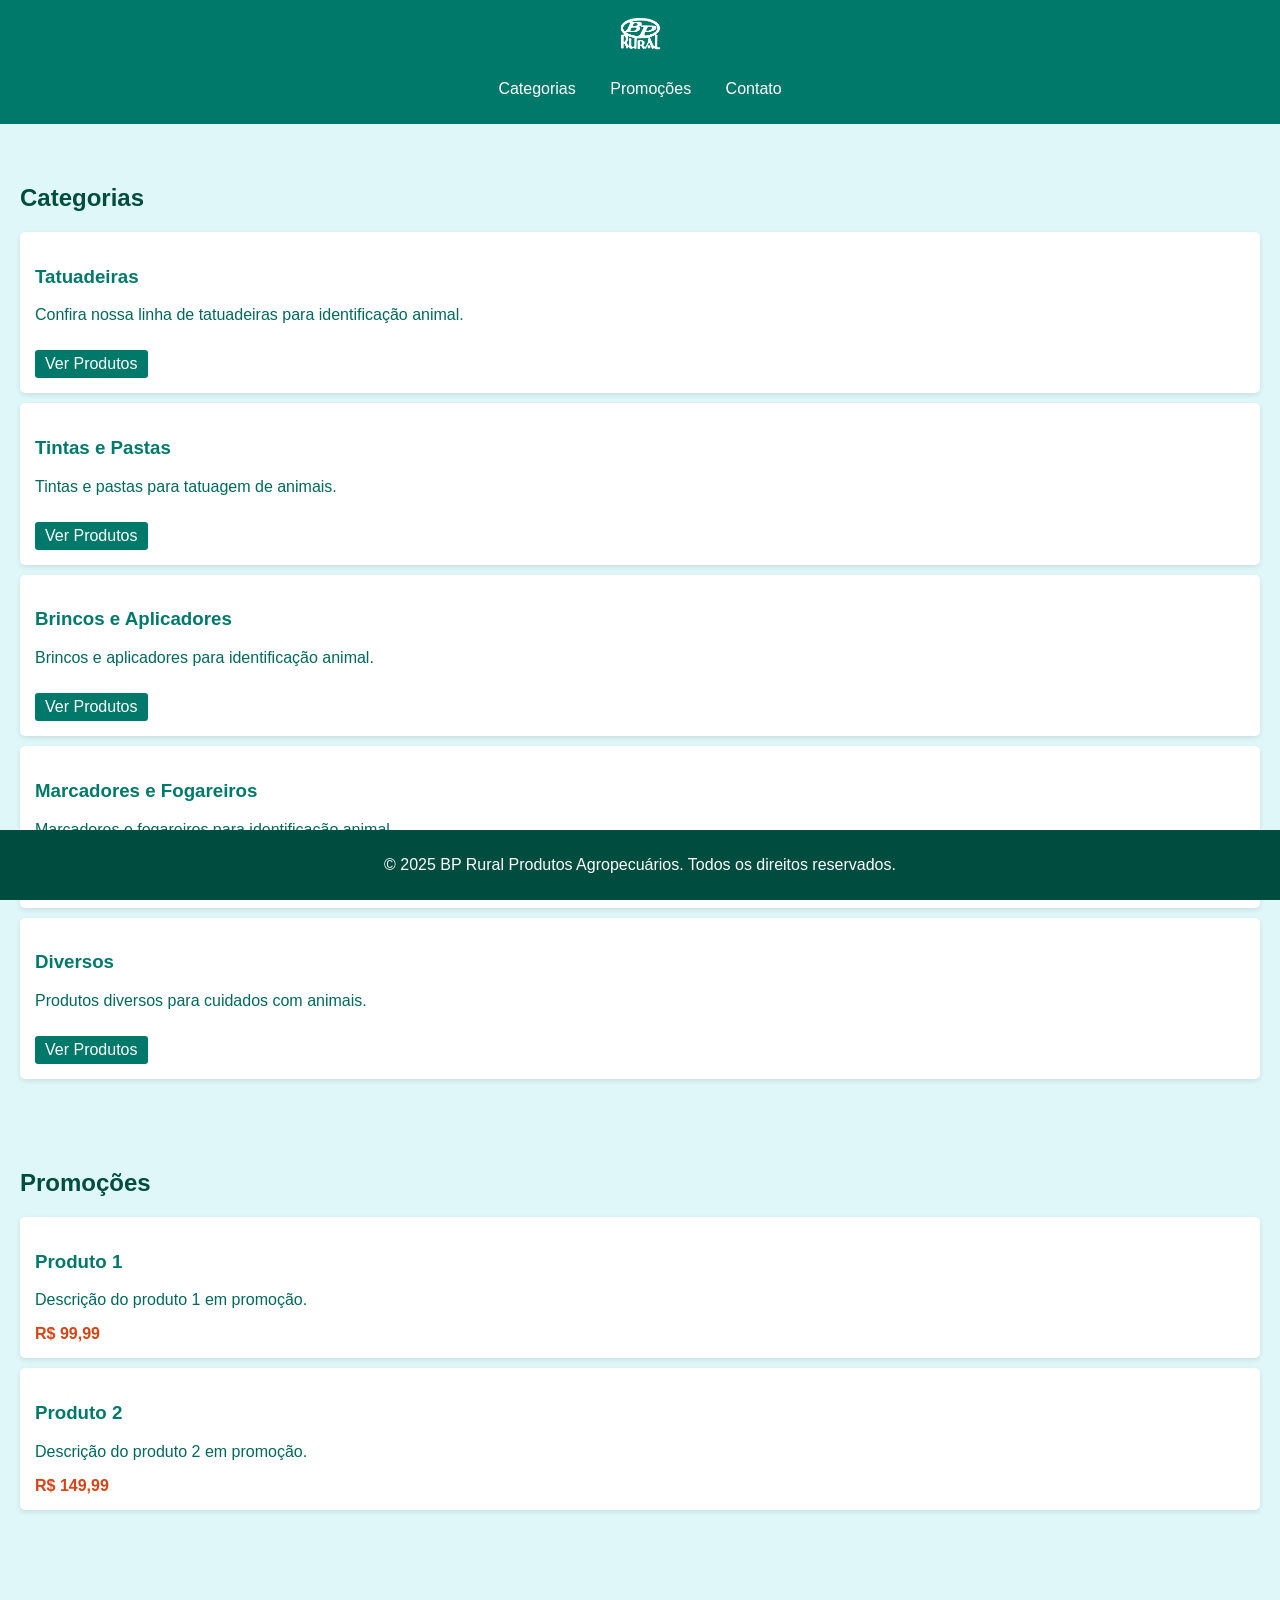
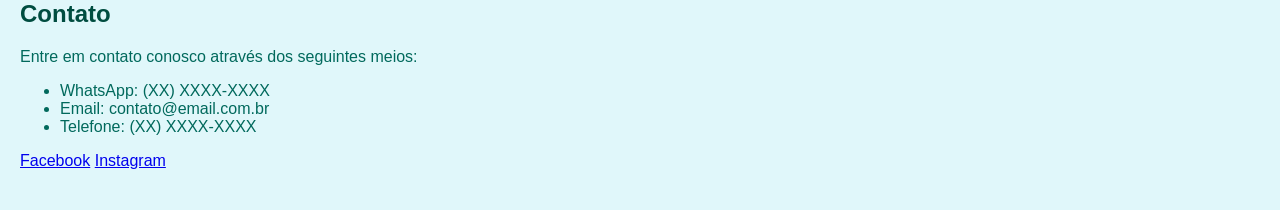
==== index.html @ 62a2b4eb "Add files via upload" ====
<!DOCTYPE html>
<html lang="pt-BR">
<head>
    <meta charset="UTF-8">
    <meta name="viewport" content="width=device-width, initial-scale=1.0">
    <title>BP Rural Produtos Agropecuários</title>
    <link rel="stylesheet" href="style.css">
</head>
<body>
    <header>
        <div class="logo">
            <img src="logo_branca.png" alt="BP Rural Produtos Agropecuários">
        </div>
        <nav>
            <ul>
                <li><a href="#categorias">Categorias</a></li>
                <li><a href="#promocoes">Promoções</a></li>
                <li><a href="#contato">Contato</a></li>
            </ul>
        </nav>
    </header>

    <section id="categorias">
        <h2>Categorias</h2>
        <div class="categoria">
            <h3>Tatuadeiras</h3>
            <p>Confira nossa linha de tatuadeiras para identificação animal.</p>
            <a href="http://www.schilin.com.br/veterinaria/tatuadeiras" target="_blank">Ver Produtos</a>
        </div>
        <div class="categoria">
            <h3>Tintas e Pastas</h3>
            <p>Tintas e pastas para tatuagem de animais.</p>
            <a href="https://www.ruralban.com/identificacao-animal/tatuagem" target="_blank">Ver Produtos</a>
        </div>
        <div class="categoria">
            <h3>Brincos e Aplicadores</h3>
            <p>Brincos e aplicadores para identificação animal.</p>
            <a href="https://www.ruralban.com/identificacao-animal/brincos-aplicadores" target="_blank">Ver Produtos</a>
        </div>
        <div class="categoria">
            <h3>Marcadores e Fogareiros</h3>
            <p>Marcadores e fogareiros para identificação animal.</p>
            <a href="https://www.polite.com.br/marcadores-ct-39-168429.htm" target="_blank">Ver Produtos</a>
        </div>
        <div class="categoria">
            <h3>Diversos</h3>
            <p>Produtos diversos para cuidados com animais.</p>
            <a href="https://www.walmur.com.br/produtos/categoria/para-casco" target="_blank">Ver Produtos</a>
        </div>
    </section>

    <section id="promocoes">
        <h2>Promoções</h2>
        <div class="produto">
            <h3>Produto 1</h3>
            <p>Descrição do produto 1 em promoção.</p>
            <span class="preco">R$ 99,99</span>
        </div>
        <div class="produto">
            <h3>Produto 2</h3>
            <p>Descrição do produto 2 em promoção.</p>
            <span class="preco">R$ 149,99</span>
        </div>
    </section>

    <section id="contato">
        <h2>Contato</h2>
        <p>Entre em contato conosco através dos seguintes meios:</p>
        <ul>
            <li>WhatsApp: (XX) XXXX-XXXX</li>
            <li>Email: contato@email.com.br</li>
            <li>Telefone: (XX) XXXX-XXXX</li>
        </ul>
        <div class="redes-sociais">
            <a href="#" target="_blank">Facebook</a>
            <a href="#" target="_blank">Instagram</a>
        </div>
    </section>

    <footer>
        <p>&copy; 2025 BP Rural Produtos Agropecuários. Todos os direitos reservados.</p>
    </footer>
</body>
</html>
---- style.css ----
body {
    font-family: Arial, sans-serif;
    margin: 0;
    padding: 0;
    background-color: #e0f7fa;
    color: #00695c;
}

header {
    background-color: #00796b;
    color: white;
    padding: 10px 20px;
    text-align: center;
}

header .logo img {
    height: 50px;
}

nav ul {
    list-style: none;
    padding: 0;
}

nav ul li {
    display: inline;
    margin: 0 15px;
}

nav ul li a {
    color: white;
    text-decoration: none;
}

section {
    padding: 20px;
    margin: 20px 0;
}

h2 {
    color: #004d40;
}

.categoria, .produto {
    background-color: white;
    padding: 15px;
    margin: 10px 0;
    border-radius: 5px;
    box-shadow: 0 2px 5px rgba(0,0,0,0.1);
}

.categoria h3, .produto h3 {
    color: #00796b;
}

.categoria a, .produto a {
    display: inline-block;
    margin-top: 10px;
    padding: 5px 10px;
    background-color: #00796b;
    color: white;
    text-decoration: none;
    border-radius: 3px;
}

.preco {
    font-weight: bold;
    color: #d84315;
}

footer {
    background-color: #004d40;
    color: white;
    text-align: center;
    padding: 10px 0;
    position: fixed;
    width: 100%;
    bottom: 0;
}
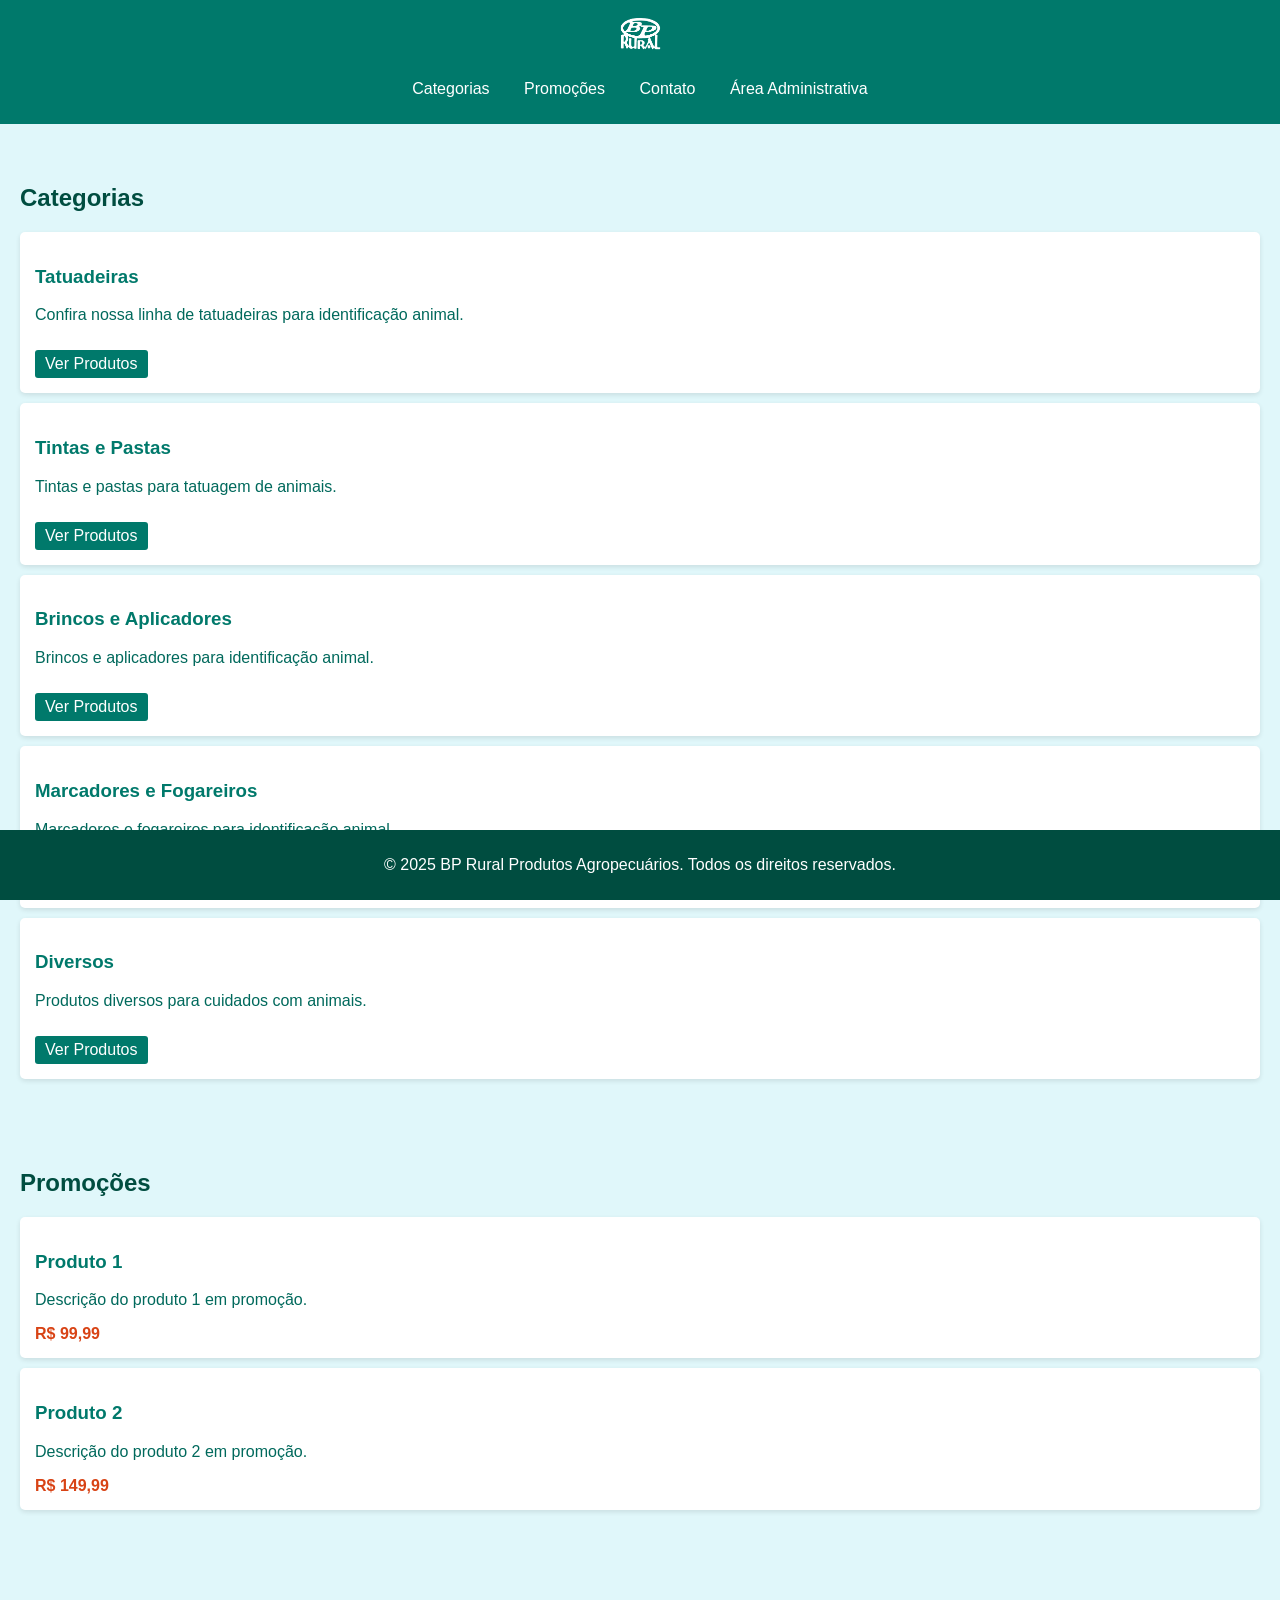
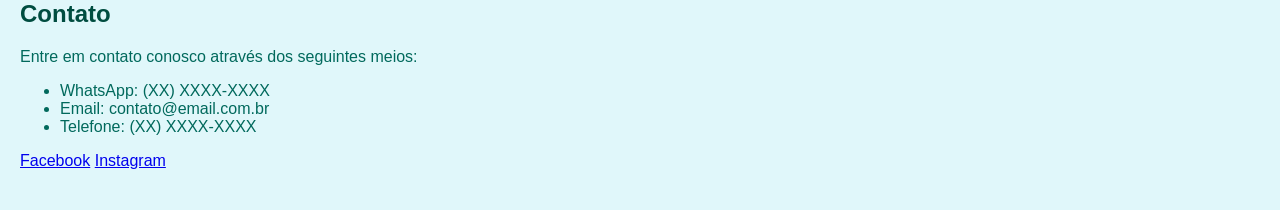
==== commit 0c320fd6: "Add files via upload" ====
--- a/index.html
+++ b/index.html
@@ -9,17 +9,18 @@
 <body>
     <header>
         <div class="logo">
-            <img src="logo_branca.png" alt="BP Rural Produtos Agropecuários">
+            <img src="imagens/logo_branca.png" alt="BP Rural Produtos Agropecuários">
         </div>
         <nav>
             <ul>
                 <li><a href="#categorias">Categorias</a></li>
                 <li><a href="#promocoes">Promoções</a></li>
                 <li><a href="#contato">Contato</a></li>
+                <!-- Link para a área administrativa -->
+                <li><a href="login.html">Área Administrativa</a></li>
             </ul>
         </nav>
     </header>
-
     <section id="categorias">
         <h2>Categorias</h2>
         <div class="categoria">
